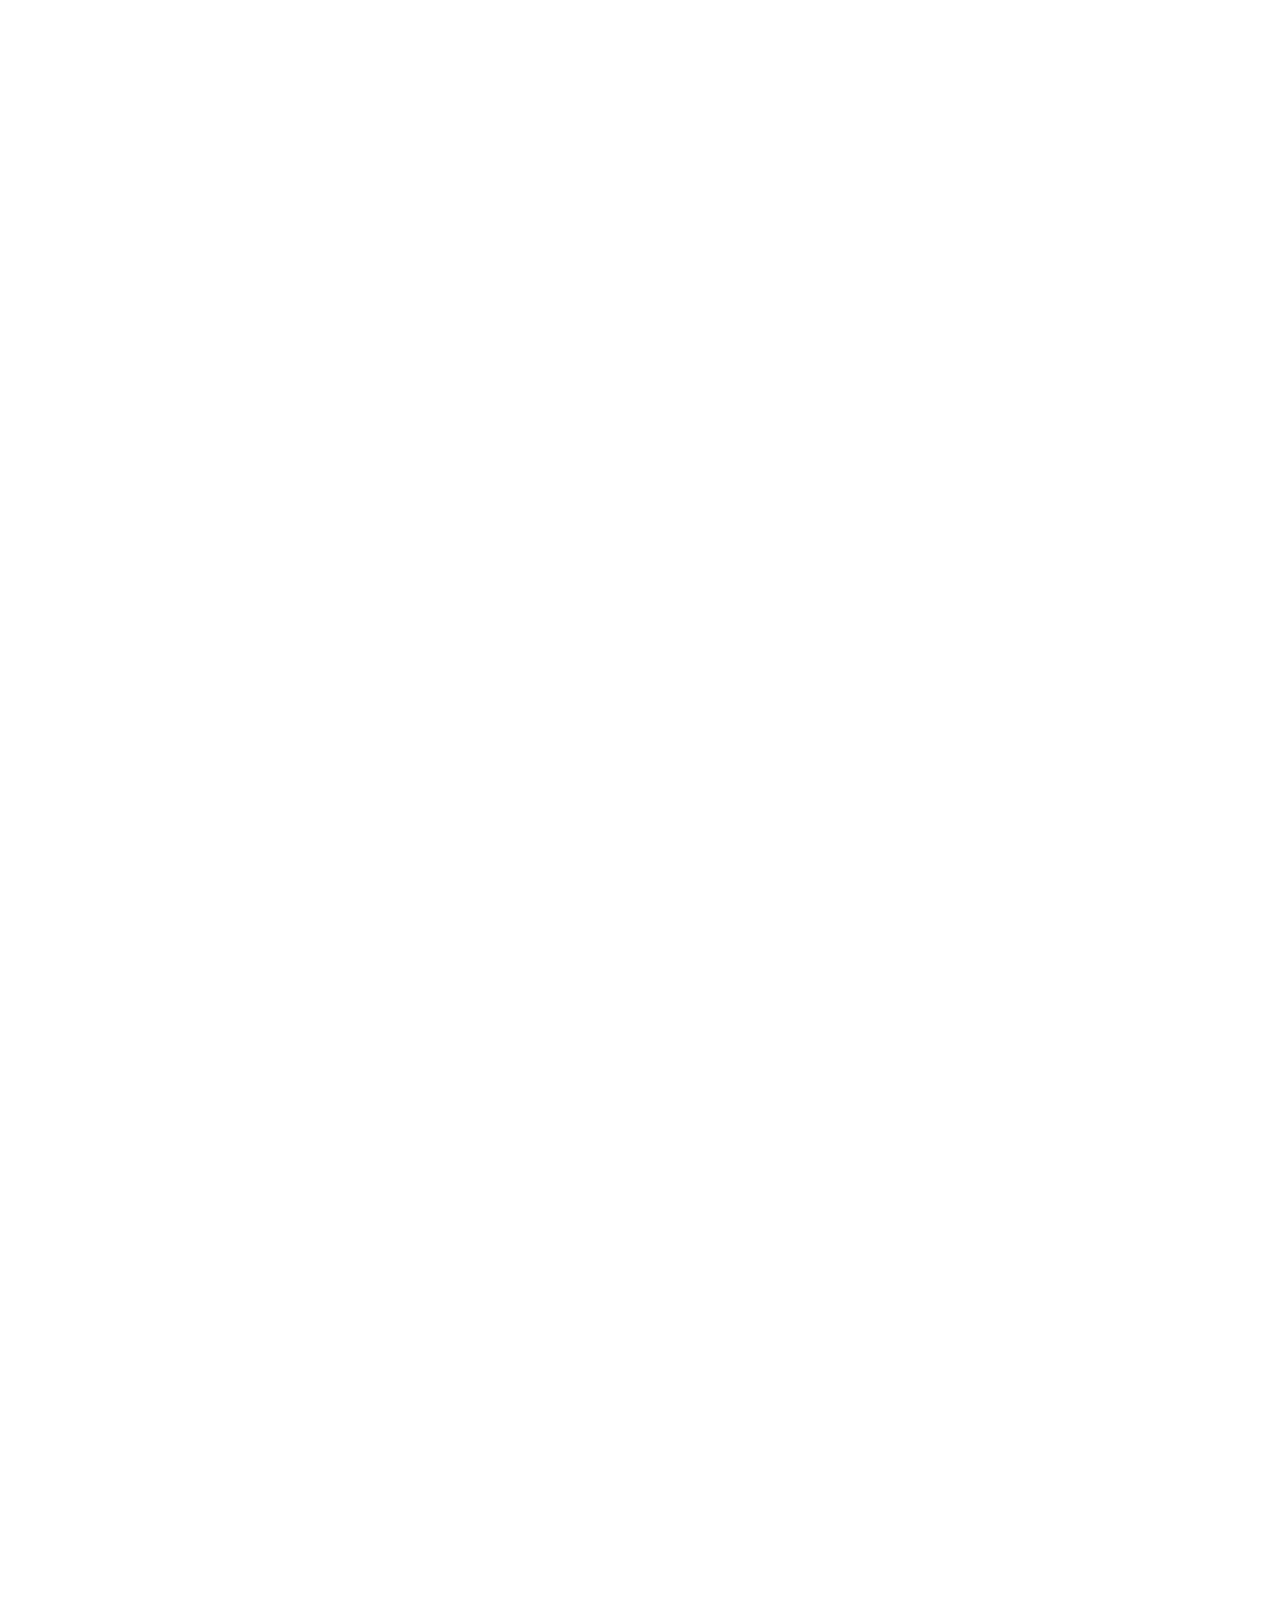
==== public/index.html @ f42c8478 "[정리] 코드 구성" ====
<!DOCTYPE html>
<html lang="ko-KR">
  <head>
    <meta charset="UTF-8" />
    <title>UI 프로그래밍 (with TypeScript)</title>
    <meta
      name="description"
      content="TypeScript를 활용해 사용자 인터페이스 프로그래밍 방식을 비교합니다."
    />
    <meta name="viewport" content="width=device-width, initial-scale=1.0" />
    <link rel="stylesheet" href="./styles/greeting.css" />
    <script
      type="module"
      data-library-name="ts-browser"
      data-library-url="https://github.com/klesun/ts-browser"
    >
      import { loadModule } from "https://klesun.github.io/ts-browser/src/ts-browser.js";
      loadModule("./scripts/vanilla-demo.ts");
      loadModule("./scripts/react-demo.ts");
    </script>
  </head>

  <body>
    <div id="vanilla" class="app">
      <!-- <h1>안녕!</h1> -->
      <!-- <button type="button">인사말</button> -->
    </div>

    <div id="react" class="app"></div>
  </body>
</html>
---- public/styles/greeting.css ----
body {
  --primary-color: #2c8e82;
  --secondary-color: #eac57a;

  margin: 0;
  color: var(--primary-color);

  *:focus {
    outline: none;
  }
}

.app {
  display: flex;
  flex-flow: column wrap;
  justify-content: center;
  align-items: center;
  gap: 16px;
  min-height: 100dvh;

  h1 {
    margin-block: 8px;
    font-size: 14dvw;
    background: linear-gradient(
      45deg,
      var(--primary-color),
      var(--secondary-color) 80%
    );
    -webkit-background-clip: text;
    -webkit-text-fill-color: transparent;
  }

  button {
    cursor: pointer;
    padding: 0.4em 1.2em;
    border: 0.5dvw solid transparent;
    border-radius: 1.5dvw;
    color: var(--primary-color);
    font-weight: 900;
    font-size: 3dvw;
    background: linear-gradient(0deg, white, white) padding-box,
      linear-gradient(45deg, var(--primary-color), var(--secondary-color) 80%)
        border-box;

    &:focus-visible {
      outline: 2px solid var(--secondary-color);
      outline-offset: 1px;
    }

    &:active {
      scale: 0.95;
    }
  }
}
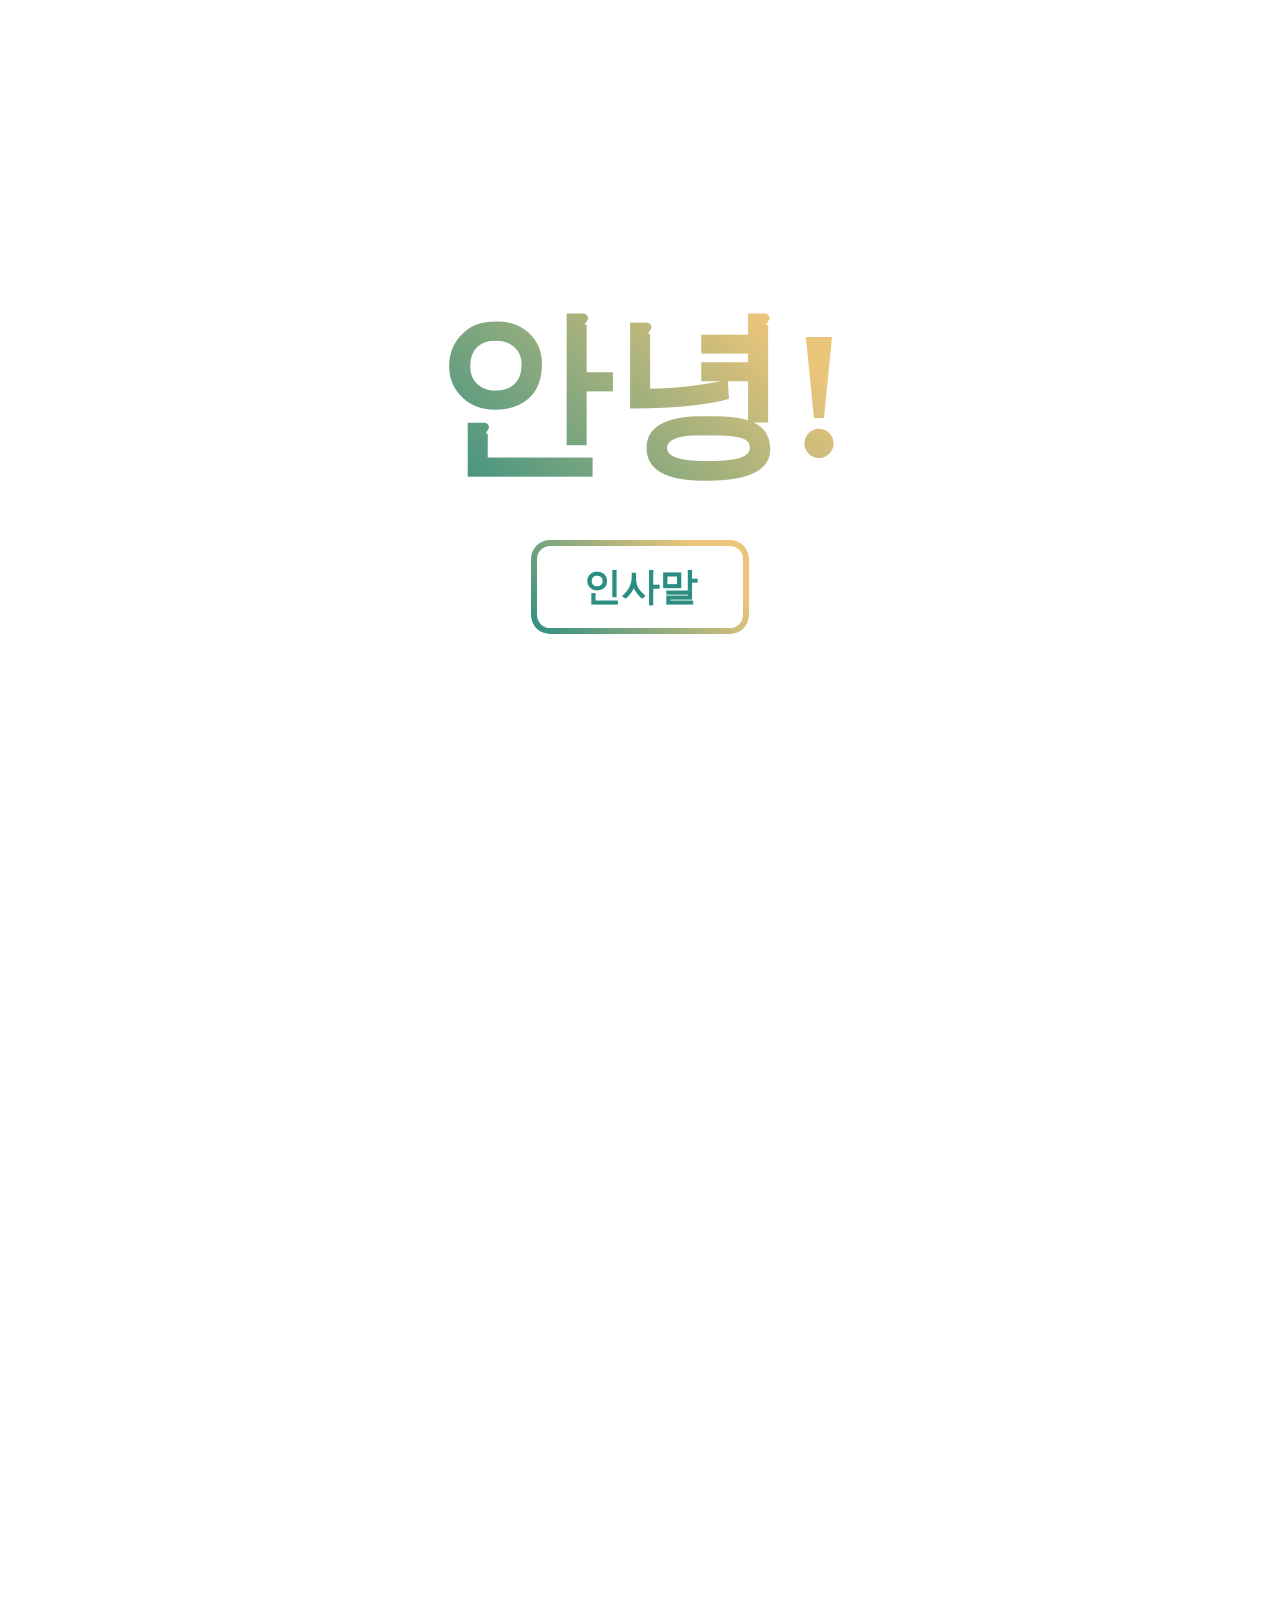
==== commit 1a3a27ee: "[실습] React, ReactDOM API 톺아보기" ====
--- a/public/index.html
+++ b/public/index.html
@@ -22,8 +22,8 @@
 
   <body>
     <div id="vanilla" class="app">
-      <!-- <h1>안녕!</h1> -->
-      <!-- <button type="button">인사말</button> -->
+      <h1>안녕!</h1>
+      <button type="button">인사말</button>
     </div>
 
     <div id="react" class="app"></div>
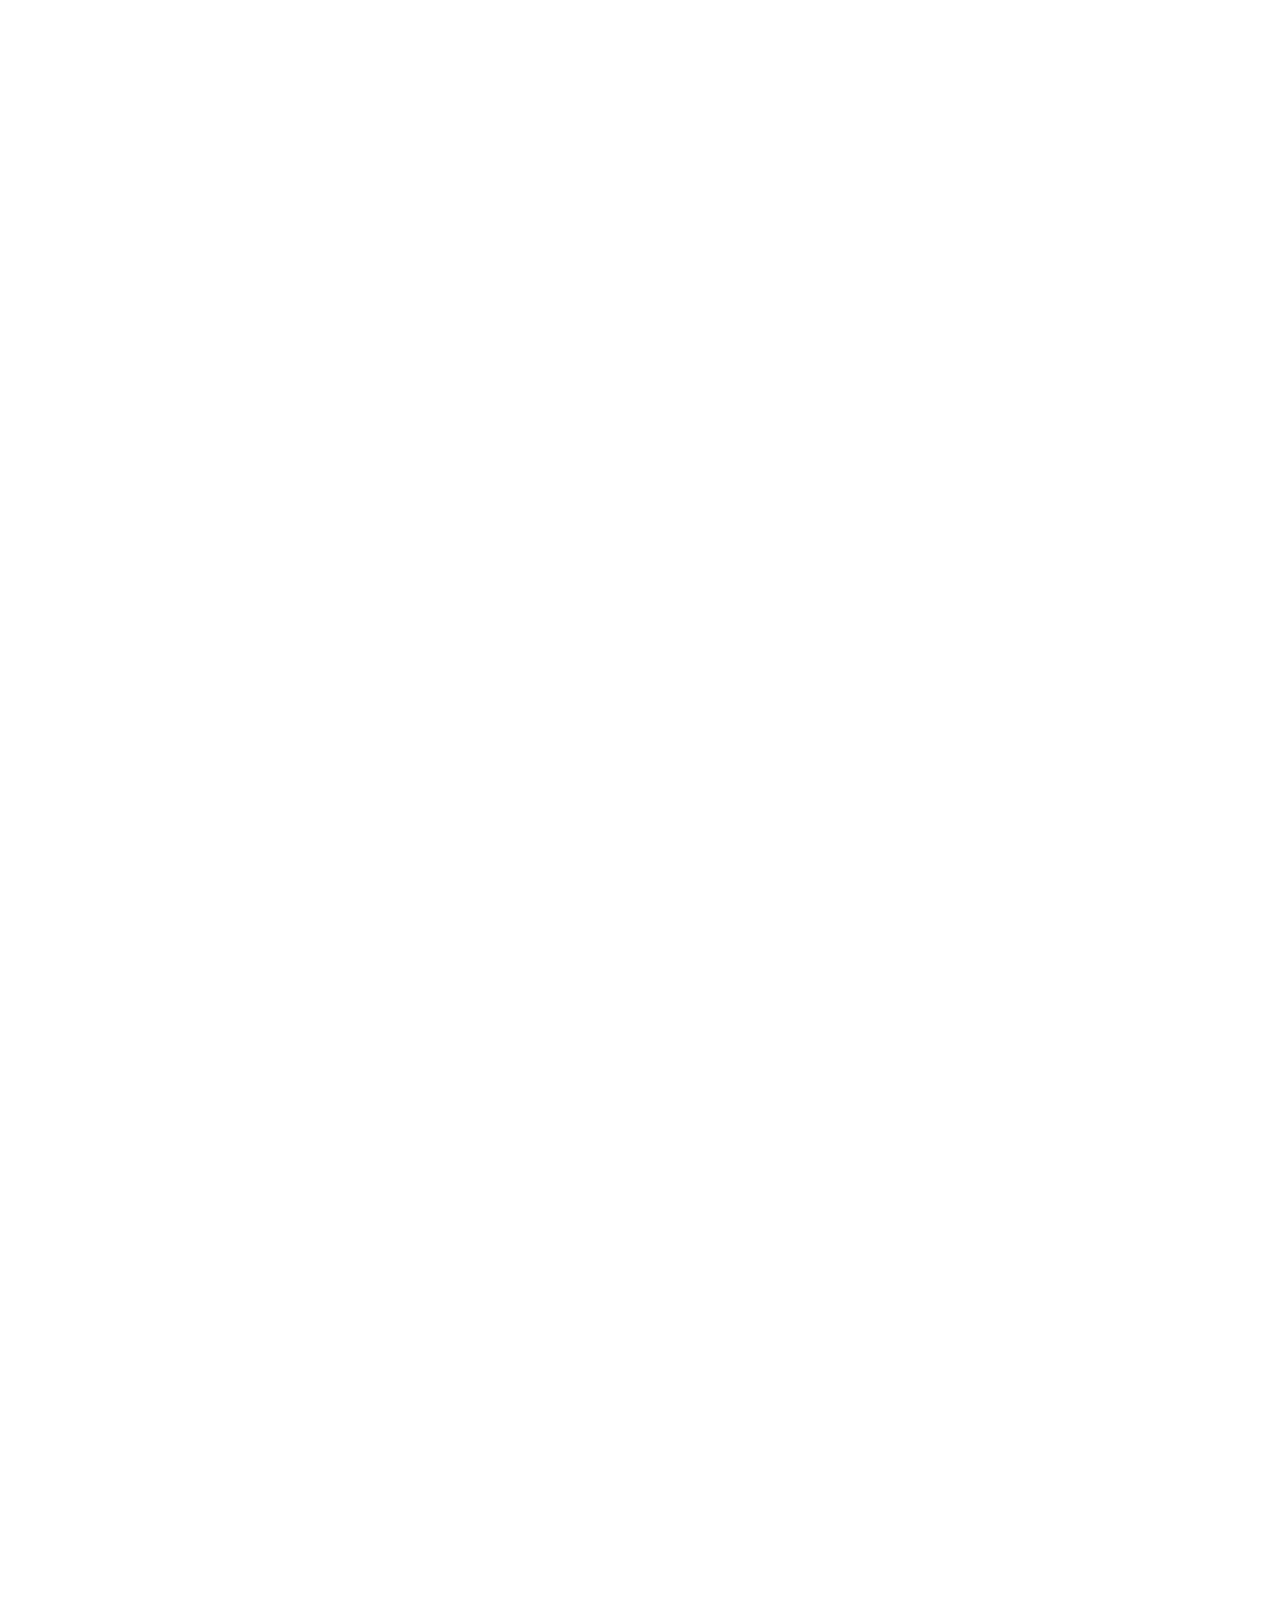
==== commit 267c02e5: "[실습] React.Fragment (조각, 파편) 빌트인 컴포넌트 - 실제 DOM 렌더링 안함 - <template> 요소와 유사" ====
--- a/public/index.html
+++ b/public/index.html
@@ -21,10 +21,7 @@
   </head>
 
   <body>
-    <div id="vanilla" class="app">
-      <h1>안녕!</h1>
-      <button type="button">인사말</button>
-    </div>
+    <div id="vanilla" class="app"></div>
 
     <div id="react" class="app"></div>
   </body>
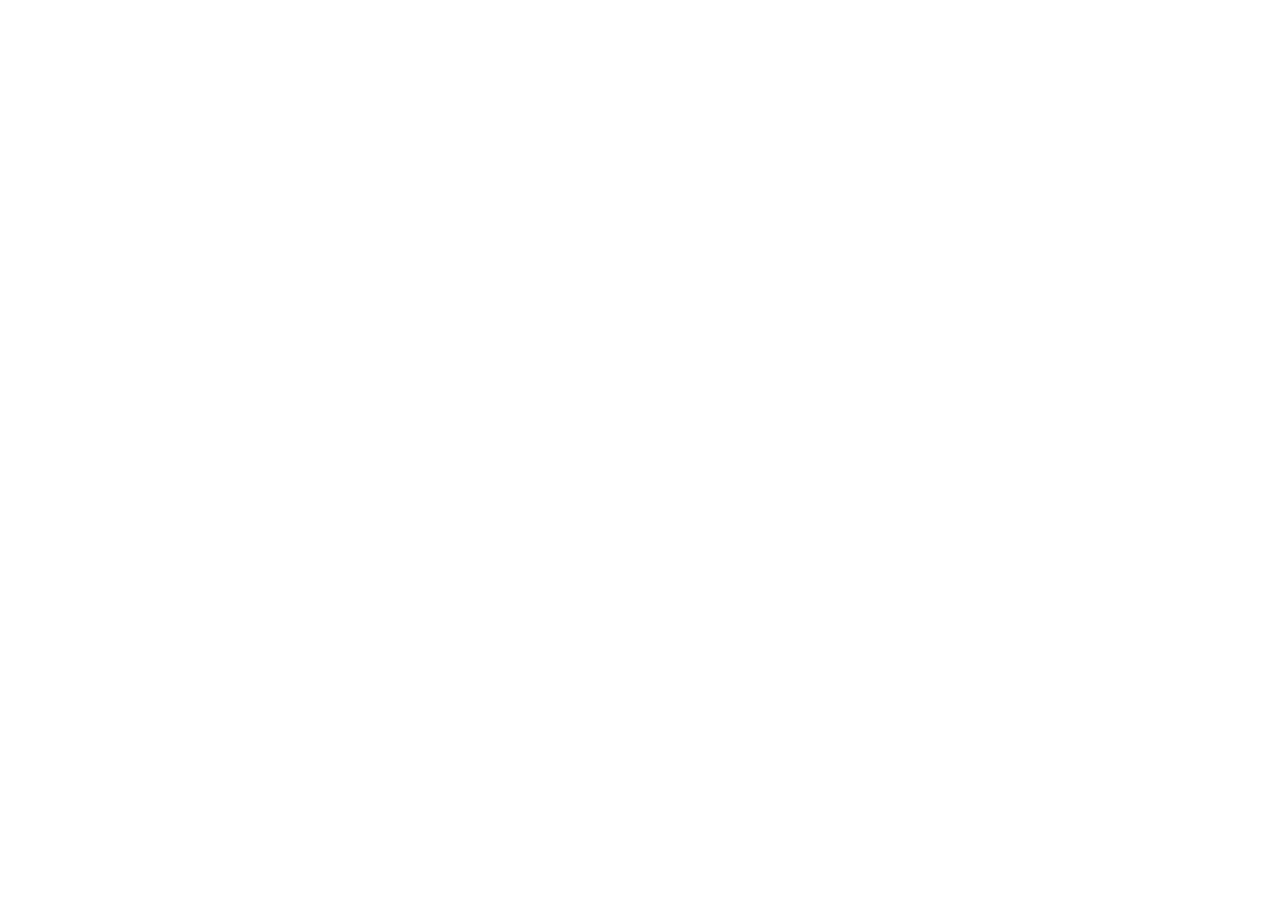
==== commit 40aa3bfb: "[실습] Calcurators 컴포넌트 - 내부에서 Calculator 컴포넌트 조립 구성" ====
--- a/public/index.html
+++ b/public/index.html
@@ -2,26 +2,29 @@
 <html lang="ko-KR">
   <head>
     <meta charset="UTF-8" />
-    <title>UI 프로그래밍 (with TypeScript)</title>
+    <title>React 프로그래밍 (with TypeScript)</title>
     <meta
       name="description"
-      content="TypeScript를 활용해 사용자 인터페이스 프로그래밍 방식을 비교합니다."
+      content="TypeScript를 활용해 React 프로그래밍을 학습합니다."
     />
     <meta name="viewport" content="width=device-width, initial-scale=1.0" />
     <link rel="stylesheet" href="./styles/greeting.css" />
+    <link rel="stylesheet" href="./styles/boxes.css" />
     <script
       type="module"
       data-library-name="ts-browser"
       data-library-url="https://github.com/klesun/ts-browser"
     >
       import { loadModule } from "https://klesun.github.io/ts-browser/src/ts-browser.js";
-      loadModule("./scripts/vanilla-demo.ts");
-      loadModule("./scripts/react-demo.ts");
+      loadModule("./scripts/main.ts");
     </script>
   </head>
 
   <body>
-    <div id="vanilla" class="app"></div>
+    <noscript>
+      이 애플리케이션은 JavaScript로 작동합니다. JavaScript를 사용할 수 있는
+      환경을 이용해주세요.
+    </noscript>
 
     <div id="react" class="app"></div>
   </body>
--- a/public/styles/boxes.css
+++ b/public/styles/boxes.css
@@ -0,0 +1,24 @@
+[role="group"] {
+  display: flex;
+  gap: 20px;
+  align-items: start;
+  flex-direction: column;
+  padding: 20px;
+
+  .box {
+    display: inline-flex;
+    align-items: center;
+    justify-content: center;
+    padding: 20px;
+    border: 3px solid currentColor;
+    color: #fff;
+
+    &.box--small {
+      padding: 10px;
+    }
+
+    &.box--large {
+      padding: 40px;
+    }
+  }
+}
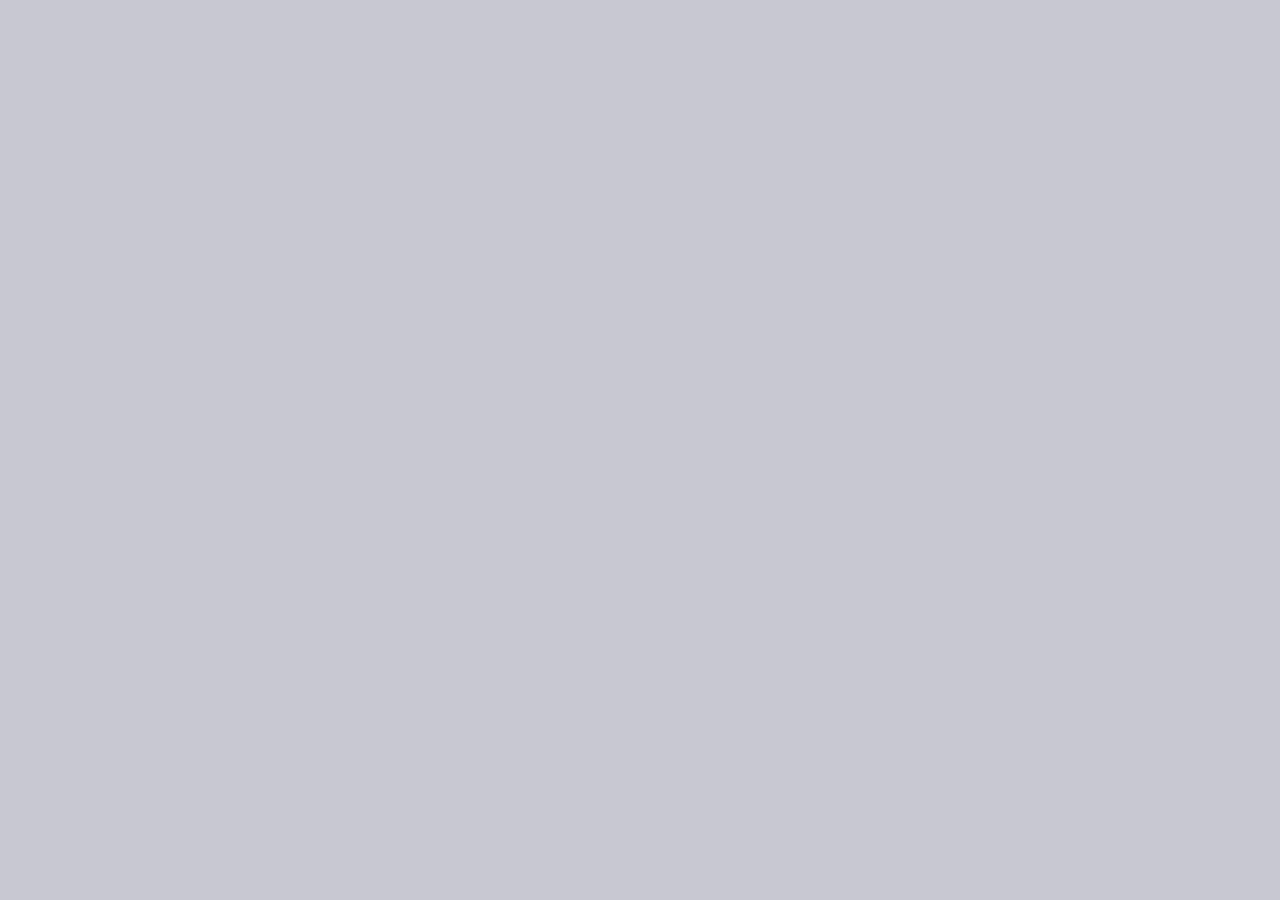
==== commit b1debea6: "[정리] CSS (calculator 모듈 분리)" ====
--- a/public/index.html
+++ b/public/index.html
@@ -8,8 +8,8 @@
       content="TypeScript를 활용해 React 프로그래밍을 학습합니다."
     />
     <meta name="viewport" content="width=device-width, initial-scale=1.0" />
-    <link rel="stylesheet" href="./styles/greeting.css" />
-    <link rel="stylesheet" href="./styles/boxes.css" />
+    <link rel="icon" href="./assets/react.svg" type="image/svg+xml" />
+    <link rel="stylesheet" href="./styles/main.css" />
     <script
       type="module"
       data-library-name="ts-browser"
--- a/public/styles/main.css
+++ b/public/styles/main.css
@@ -0,0 +1,39 @@
+html {
+  font-size: 62.5%;
+  background-color: rgb(200 200 210);
+}
+
+body {
+  display: flex;
+  align-items: center;
+  justify-content: center;
+  min-block-size: 100vh;
+  margin: 0;
+  font-size: 1.6rem / 1.5 Verdana;
+}
+
+.sr-only {
+  overflow: hidden;
+  position: absolute;
+  clip: rect(1px, 1px, 1px, 1px);
+  clip-path: circle(0);
+  width: 1px;
+  height: 1px;
+  margin: -1px;
+  white-space: nowrap;
+
+  caption& {
+    position: static;
+  }
+
+  &.focusable:focus {
+    overflow: initial;
+    position: static;
+    clip: auto;
+    clip-path: unset;
+    width: initial;
+    height: initial;
+    margin: initial;
+    white-space: initial;
+  }
+}
